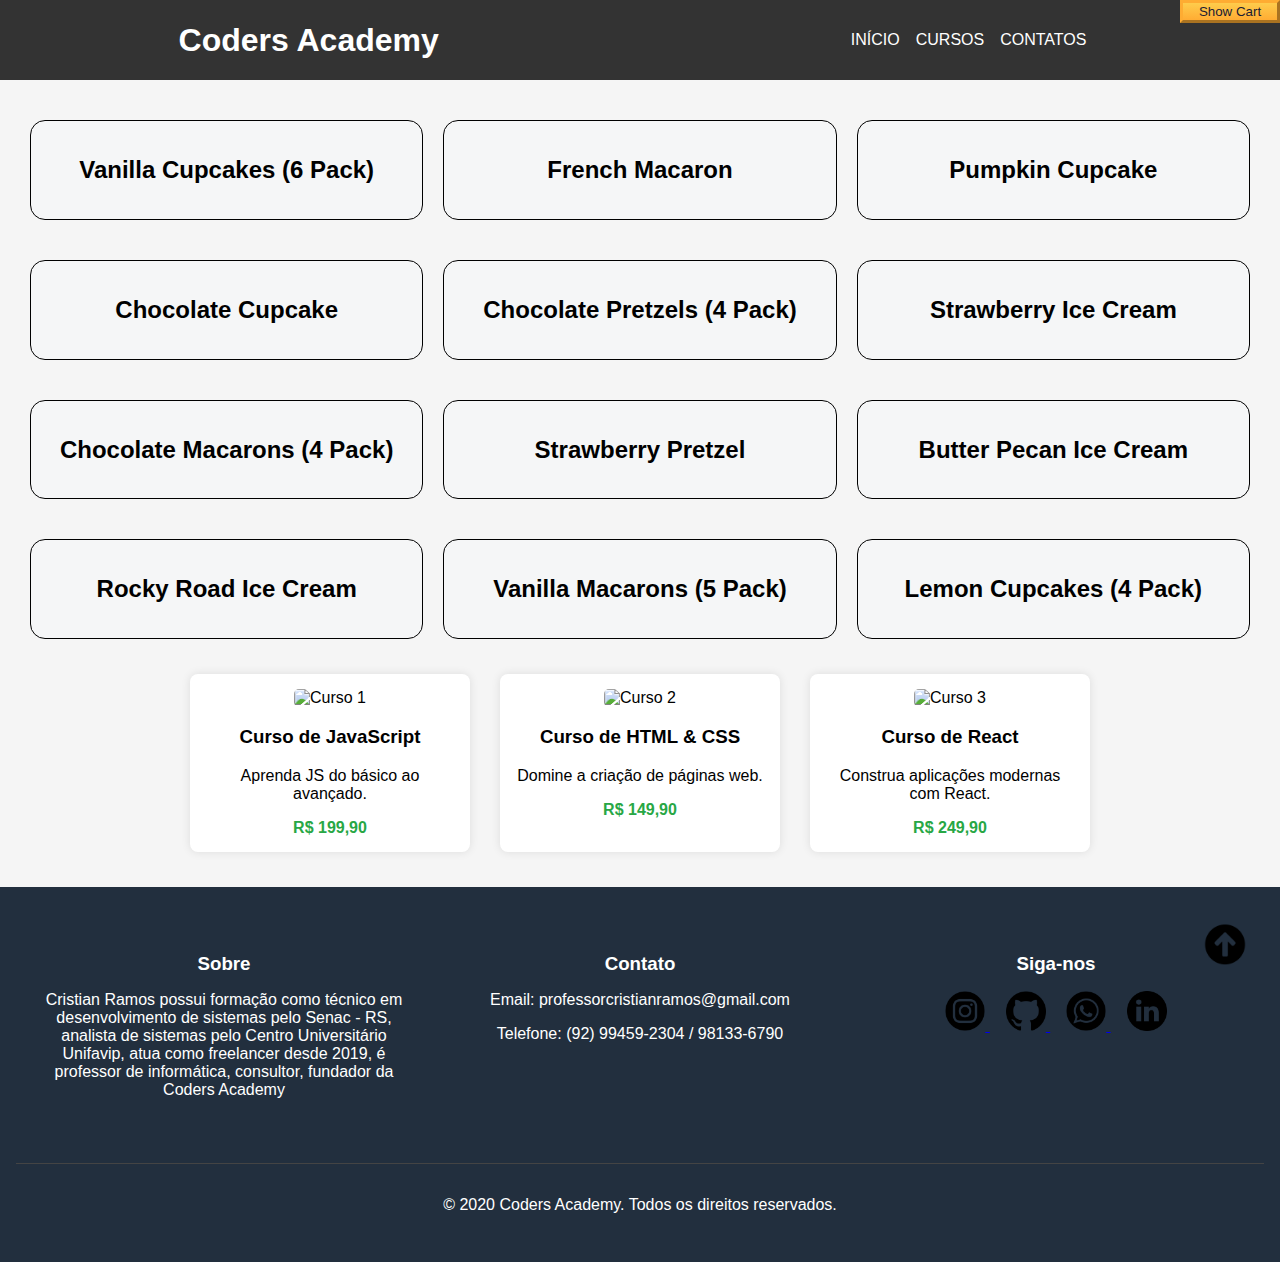
==== index.html @ 31d10f75 "primeiro commit da plataforma de cursos" ====
<!DOCTYPE html>
<html lang="pt-BR">
<head>
    <meta charset="UTF-8">
    <meta name="viewport" content="width=device-width, initial-scale=1.0">
    <title>Plataforma de Cursos</title>
    <link rel="stylesheet" href="css/styles.css">
    <link rel="stylesheet" href="css/responsive.css">
</head>
<body>
    
        <header  id="topo">
            <h1 class="inline">Coders Academy</h1>
            <nav id="navbar"  class="navbar ">
                <ul class="nav-list inline">
                  <li><a href="index.html">Início</a></li>
                  <li><a href="pages/backend.html">Cursos</a></li>
                  <li><a href="pages/test.html">Contatos</a></li>
                </ul>
              </nav>
            </div>
              <div class="menuMobile" id="openBtn">
                <div class="line"></div>
                <div class="line"></div>
                <div class="line"></div>
              </div>
        </header>
    
        <nav  class="sidebar" id="sidebar">
            <button id="close-btn">X</button>
            <ul>
                <li><a href="index.html">Início</a></li>
                <li><a href="pages/backend.html">Cursos</a></li>
                <li><a href="pages/test.html">Contatos</a></li>
            </ul>
          </nav>
    
    <main class="course-gallery">
      <!-- CARRINHO-->
      <button id="cart-btn" type="button" class="btn">
        <span id="show-hide-cart">Show</span> Cart
      </button>
      <div id="cart-container">
        <button class="btn" id="clear-cart-btn">Clear Cart</button>
        <div id="products-container"></div>
        <p>Total number of items: <span id="total-items">0</span></p>
        <p>Subtotal: <span id="subtotal">$0</span></p>
        <p>Taxes: <span id="taxes">$0</span></p>
        <p>Total: <span id="total">$0</span></p>
      </div>
      

      <!-- CARRINHO-->

       <!--PRODUTOS-->
      <div id="dessert-card-container"></div>

        <div class="course-card">
            <img src="curso1.jpg" alt="Curso 1">
            <h3>Curso de JavaScript</h3>
            <p>Aprenda JS do básico ao avançado.</p>
            <span class="price">R$ 199,90</span>
        </div>
        <div class="course-card">
            <img src="curso2.jpg" alt="Curso 2">
            <h3>Curso de HTML & CSS</h3>
            <p>Domine a criação de páginas web.</p>
            <span class="price">R$ 149,90</span>
        </div>
        <div class="course-card">
            <img src="curso3.jpg" alt="Curso 3">
            <h3>Curso de React</h3>
            <p>Construa aplicações modernas com React.</p>
            <span class="price">R$ 249,90</span>
        </div>
    </main>
    <footer>
        <div class="footer-container">
          <div class="footer-about">
            <h3>Sobre</h3>
            <p>
              Cristian Ramos possui formação como técnico em desenvolvimento de
              sistemas pelo Senac - RS, analista de sistemas pelo Centro Universitário
              Unifavip, atua como freelancer desde 2019, é professor de informática,
              consultor, fundador da Coders Academy
            </p>
          </div>
          <div class="footer-contact">
            <h3>Contato</h3>
            <p>Email: professorcristianramos@gmail.com</p>
            <p>Telefone: (92) 99459-2304 / 98133-6790</p>
          </div>
          <div class="footer-social">
            <h3>Siga-nos</h3>
            <a href="https://www.instagram.com/coders.cademy/">
              <img
                alt="Instagram"
                src="img/instagram.png"
              />
            </a>
            <a href="https://www.instagram.com/coders.cademy/">
              <img
                alt="github"
                src="img/github.png"
              />
            </a>
            <a href="https://wa.me/5592981336790?text=">
              <img
                alt="whatsapp"
                src="img/whatsapp1.png"
              />
            </a>
            <a href="https://www.linkedin.com/in/cristianrds/">
              <img
                alt="LinkedIn"
                src="img/linkedin.png"
              />
            </a>
          </div>
          <div class="box-btnTopo">
            <a href="#topo">
              <img
                alt="de_volta_ao_topo"
                src="img/de-volta-ao-topo.png"
                class="btnTopo"
              />
            </a>
          </div>
        </div>
        <div class="footer-bottom">
          <p>© 2020 Coders Academy. Todos os direitos reservados.</p>
        </div>
        
      </footer>
    <script src="js/script.js"></script>
</body>
</html>
---- css/styles.css ----
:root {
  --dark-grey: #1b1b32;
  --light-grey: #f5f6f7;
  --black: #000;
  --white: #fff;
  --grey: #3b3b4f;
  --golden-yellow: #fecc4c;
  --yellow: #ffcc4c;
  --gold: #feac32;
  --orange: #ffac33;
  --dark-orange: #f89808;
}

body {
    font-family: Arial, sans-serif;
    margin: 0;
    padding: 0;
    background: #f5f5f5;
}

.inline
{
    display: inline;
}
header{
    background: #333;
    color: white;
    display: flex;
    justify-content: space-around;
    align-items: center;
}

.line {
    background-color: white;
    height:7px;
    width: 50px;
    padding: 1px;
    margin: 4px 0;
    border-radius: 3px;
    text-decoration: none;
  }

  /*************CARRINHO*******************/
  .title {
    color: var(--light-grey);
    text-align: center;
    margin: 25px 0;
  }
  
  #dessert-card-container {
    display: flex;
    flex-direction: column;
    flex-wrap: wrap;
    align-items: center;
  }
  
  .dessert-card {
    background-color: var(--light-grey);
    padding: 15px;
    text-align: center;
    border-radius: 15px;
    margin: 20px 10px;
    border: 1px solid black;
  }
  
  .dessert-price {
    font-size: 1.2rem;
  }
  
  .btn {
    display: block;
    cursor: pointer;
    width: 100px;
    color: var(--dark-grey);
    background-color: var(--gold);
    background-image: linear-gradient(var(--golden-yellow), var(--orange));
    border-color: var(--gold);
    border-width: 3px;
  }
  
  .btn:hover {
    background-image: linear-gradient(var(--yellow), var(--dark-orange));
  }
  
  #cart-btn {
    position: absolute;
    top: 0;
    right: 0;
  }
  
  .add-to-cart-btn {
    margin: 30px auto 10px;
  }
  
  #cart-container {
    display: none;
    position: absolute;
    top: 60px;
    right: 0;
    background-color: var(--light-grey);
    width: 200px;
    height: 400px;
    border: 8px double var(--black);
    border-radius: 15px;
    text-align: center;
    font-size: 1.2rem;
    overflow-y: scroll;
  }
  
  .product {
    margin: 25px 0;
  }
  
  .product-count {
    display: inline-block;
    margin-right: 10px;
  }
  
  .product-category {
    margin: 10px 0;
  }
  
  @media (min-width: 768px) {
    #dessert-card-container {
      flex-direction: row;
    }
  
    .dessert-card {
      flex: 1 0 21%;
    }
  
    #cart-container {
      width: 300px;
    }
  }

/***************************/
  .nav-list {
    list-style: none;
    display: flex;
    gap: 1rem;
  }
  
  .nav-list li a {
    color: #fff;
    text-decoration: none;
    text-transform: uppercase;
  }
  .nav-list li a:hover {
    color:#00A8FF;
    text-decoration: none;
    background-color:#eaf3fa;
    padding: 10px;
    border-radius: 5px;
    box-sizing: border-box;
  }
  #close-btn{
    position:relative;
    top: 0;
    left: 120px;
    height: 50px;
    width: 50px;
    border-radius:50px;
  }
  .menuMobile{
    display: none;
    cursor: pointer;
  }


/***************************/
.navbar {
    background: #333;
    color: white;
    padding: 15px;
    display: flex;
    align-items: center;
}


.sidebar {
    position: fixed;
    left: -3000px;
    top: 0;
    width: 200px;
    height: 100%;
    background: #222;
    padding: 20px;
    transition: left 0.3s ease;
}

.sidebar.show {
    left: 0;
}

.sidebar ul {
    list-style: none;
    padding: 0;
}

.sidebar ul li {
    margin: 20px 0;
}

.sidebar ul li a {
    color: white;
    text-decoration: none;
}

.course-gallery {
    display: flex;
    flex-wrap: wrap;
    justify-content: center;
    padding: 20px;
}

.course-card {
    background: white;
    margin: 15px;
    padding: 15px;
    border-radius: 8px;
    box-shadow: 0 0 10px rgba(0, 0, 0, 0.1);
    text-align: center;
    width: 250px;
}

.course-card img {
    max-width: 100%;
    border-radius: 5px;
}

.price {
    font-weight: bold;
    color: #28a745;
}

footer {
  background-color: #222f3e;
  color: #fff;
  padding: 2rem 1rem;
  text-align: center;
}

.footer-container {
  display: flex;
  justify-content: space-between;
  flex-wrap: wrap;
}

.footer-about, .footer-contact, .footer-social {
  flex: 1;
  margin: 1rem;
}

.footer-about h3, .footer-contact h3, .footer-social h3 {
  margin-bottom: 1rem;
}

.footer-social a {
  margin: 0 0.5rem;
}

.footer-social img {
  width: 40px;
  height: 40px;
}

.footer-bottom {
  margin-top: 2rem;
  border-top: 1px solid #444;
  padding-top: 1rem;
}
.box-btnTopo{
  max-width: 50px;
  height: auto;
  position: absolute;
  right: 30px;
  }
  .btnTopo{
    max-width: 100%;
  height: auto;
  cursor: pointer; 
  }
  
  
  .btn:link,
  .btn:visited {
    text-transform: uppercase;
    text-decoration: none;
    padding: 15px 40px;
    display: inline-block;
    border-radius: 100px;
    transition: all .2s;
  }
  
  .btn:hover {
    transform: translateY(-3px);
    box-shadow: 0 10px 20px rgba(0, 0, 0, 0.2);
  }
  
  .btn:active {
    transform: translateY(-1px);
    box-shadow: 0 5px 10px rgba(0, 0, 0, 0.2);
  }
  
  .btn-white {
    background-color:#F87C49;
    color: #ffffff;
    position: relative;
  }
  
  .btn::after {
    content: "";
    display: inline-block;
    height: 100%;
    width: 100%;
    border-radius: 100px;
    position: absolute;
    top: 0;
    left: 0;
    z-index: -1;
    transition: all .4s;
  }
  
  .btn-white::after {
    background-color: #fff;
  }
  
  .btn:hover::after {
    transform: scaleX(1.4) scaleY(1.6);
    opacity: 0;
  }
  
  .btn-animated {
    animation: moveInBottom 50s ease-out infinite;
    animation-fill-mode: backwards;
  }
---- css/responsive.css ----
/* Smartphones (até 360px) */
@media (max-width: 360px) {
    /* estilos para smartphones Adroid */
    .header{
        display: flex;
        justify-content: space-around;
        align-items: center;
        background-color: #0669b8;
        color: white;
        text-transform: uppercase;
        font-size:large;
        height: 100px;
      }
    .navbar{
        display: none;
    }
    .nav-list{
        display: none;
    }
    .menuMobile{
        display: block;
    }
    .box-banner{
        flex-direction: column;
    }
    .box-titulo{
        margin-top: 50px;
    }
    .frontEnd{
        flex-direction: column;
    }
    .item-card{
        flex-direction: column;
    }
    .card-texto{
        max-width: 100%;
    }
  }
@media (max-width: 480px) {
    /* estilos para smartphones */
    .header{
        display: flex;
        justify-content: space-around;
        align-items: center;
        background-color: #0669b8;
        color: white;
        text-transform: uppercase;
        font-size:large;
        height: 100px;
      }
    
    .navbar{
        display: none;
    }
    .nav-list{
        display: none;
    }
    .menuMobile{
        display: block;
    }
    .box-banner{
        flex-direction: column;
    }
    .box-titulo{
        margin-top: 50px;
    }
    .frontEnd{
        flex-direction: column;
    }
    .item-card{
        flex-direction: column;
    }
    .card-texto{
        max-width: 100%;
    }
  }
  
  /* Tablets (481px a 768px) */
  @media (min-width: 481px) and (max-width: 768px) {
    /* estilos para tablets */
    .header{
        display: flex;
        justify-content: space-around;
        align-items: center;
        background-color: #0669b8;
        color: white;
        text-transform: uppercase;
        font-size:large;
        height: 100px;
      }
    .navbar{
        display: none;
    }
    .nav-list{
        display: none;
    }

    .menuMobile{
        display: block;
    }

    .box-banner{
        flex-direction: column;
    }
    .box-titulo{
        margin-top: 50px;
    }
    .frontEnd{
        flex-direction: column;
    }
    .item-card{
        flex-direction: column;
    }
    .card-texto{
        max-width: 100%;
    }
  }
  
  /* Laptops (769px a 1024px) */
  @media (min-width: 769px) and (max-width: 1024px) {
    /* estilos para laptops */
  }
  
  /* Desktops (1025px a 1200px) */
  @media (min-width: 1025px) and (max-width: 1200px) {
    /* estilos para desktops */
  }
  
  /* Monitores grandes (1201px e acima) */
  @media (min-width: 1201px) {
    /* estilos para monitores grandes */
  }
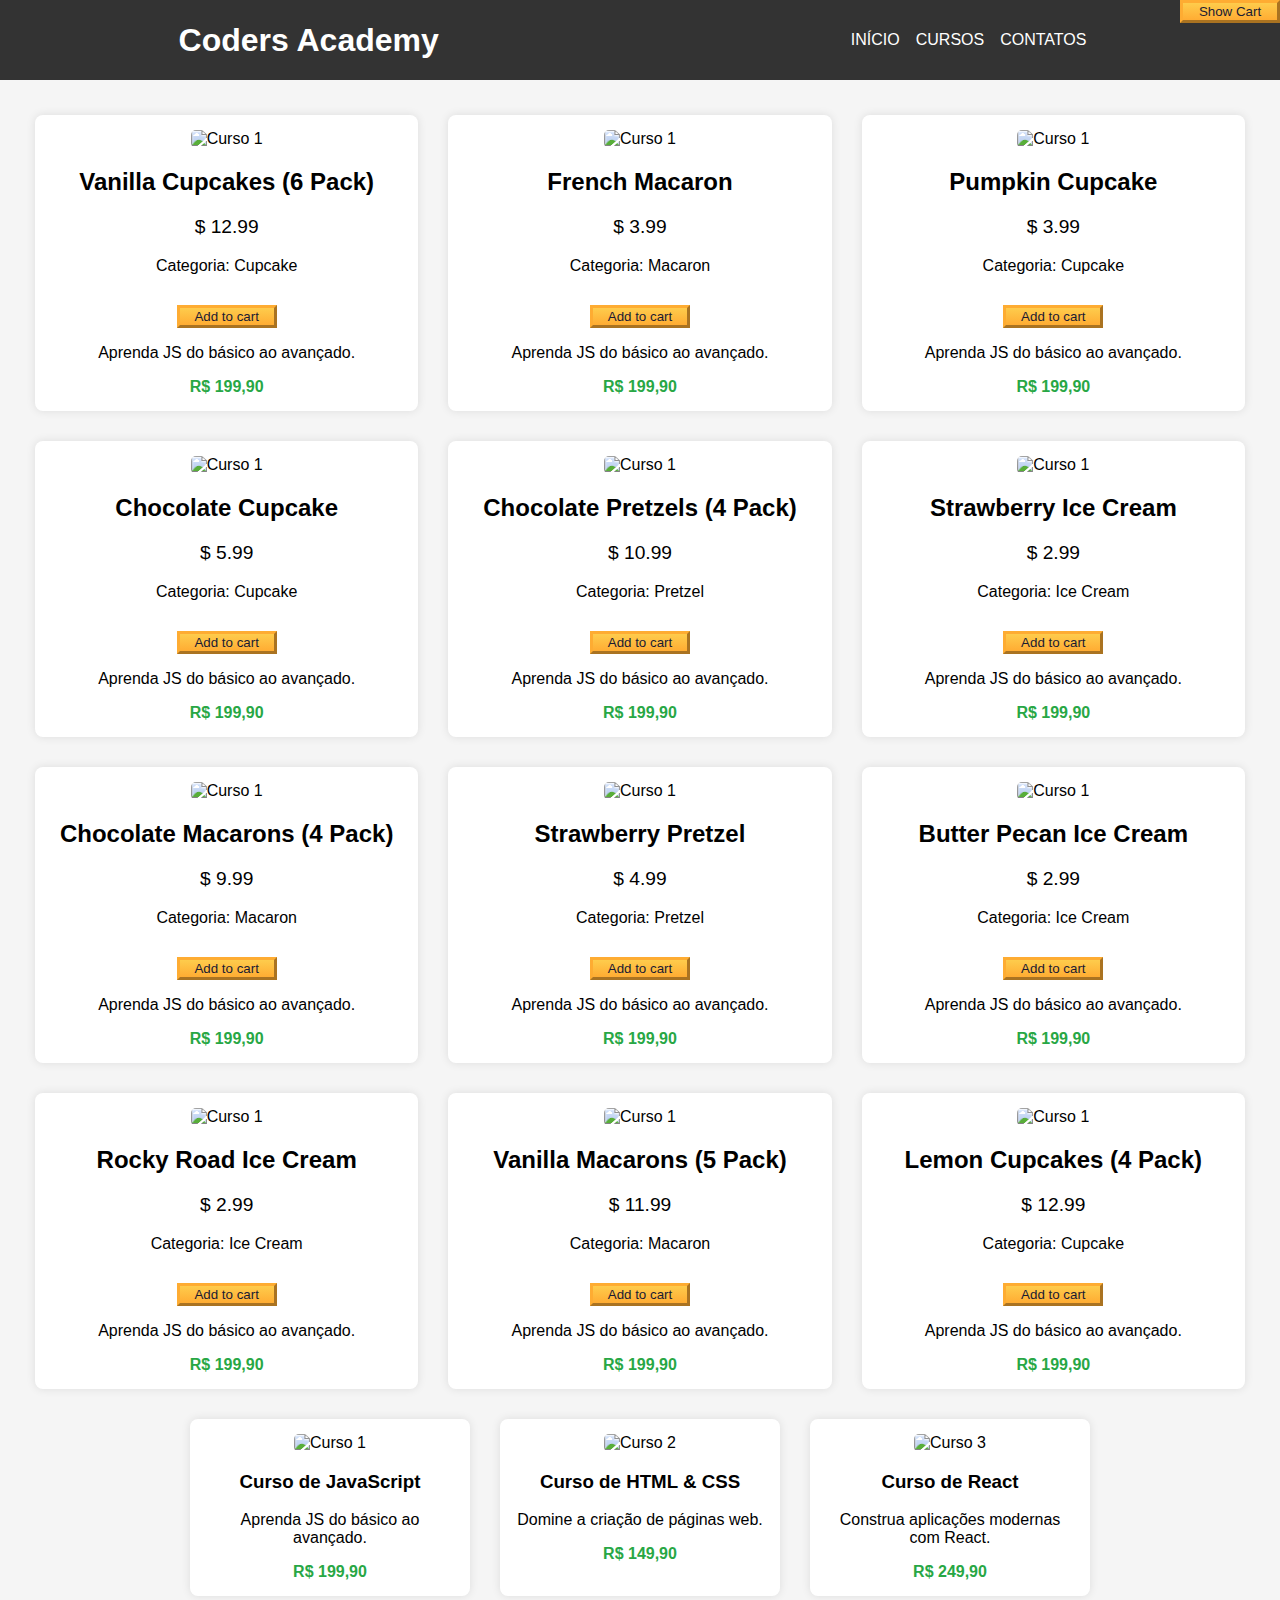
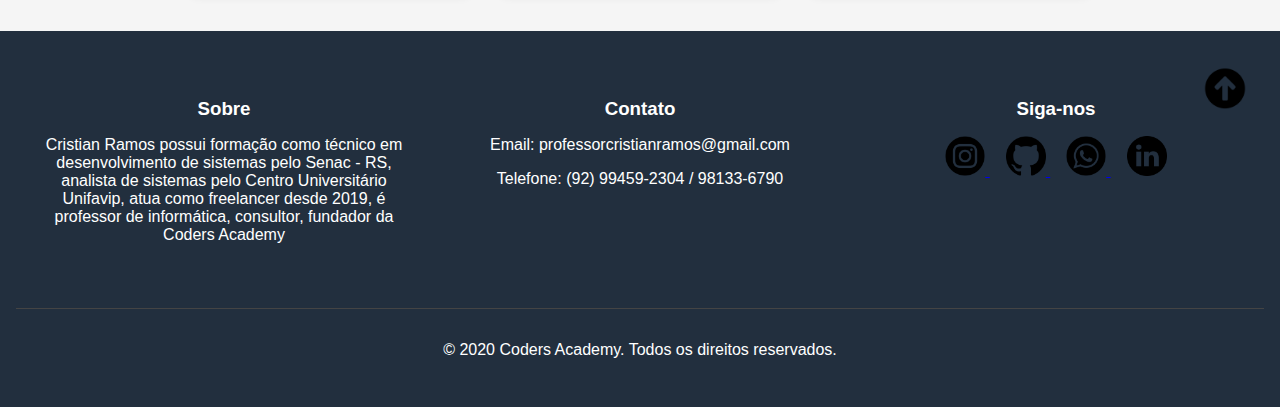
==== commit 2cee3873: "implementação do carrinho" ====
--- a/index.html
+++ b/index.html
@@ -53,6 +53,7 @@
       <!-- CARRINHO-->
 
        <!--PRODUTOS-->
+       
       <div id="dessert-card-container"></div>
 
         <div class="course-card">
--- a/css/styles.css
+++ b/css/styles.css
@@ -60,7 +60,6 @@
     text-align: center;
     border-radius: 15px;
     margin: 20px 10px;
-    border: 1px solid black;
   }
   
   .dessert-price {
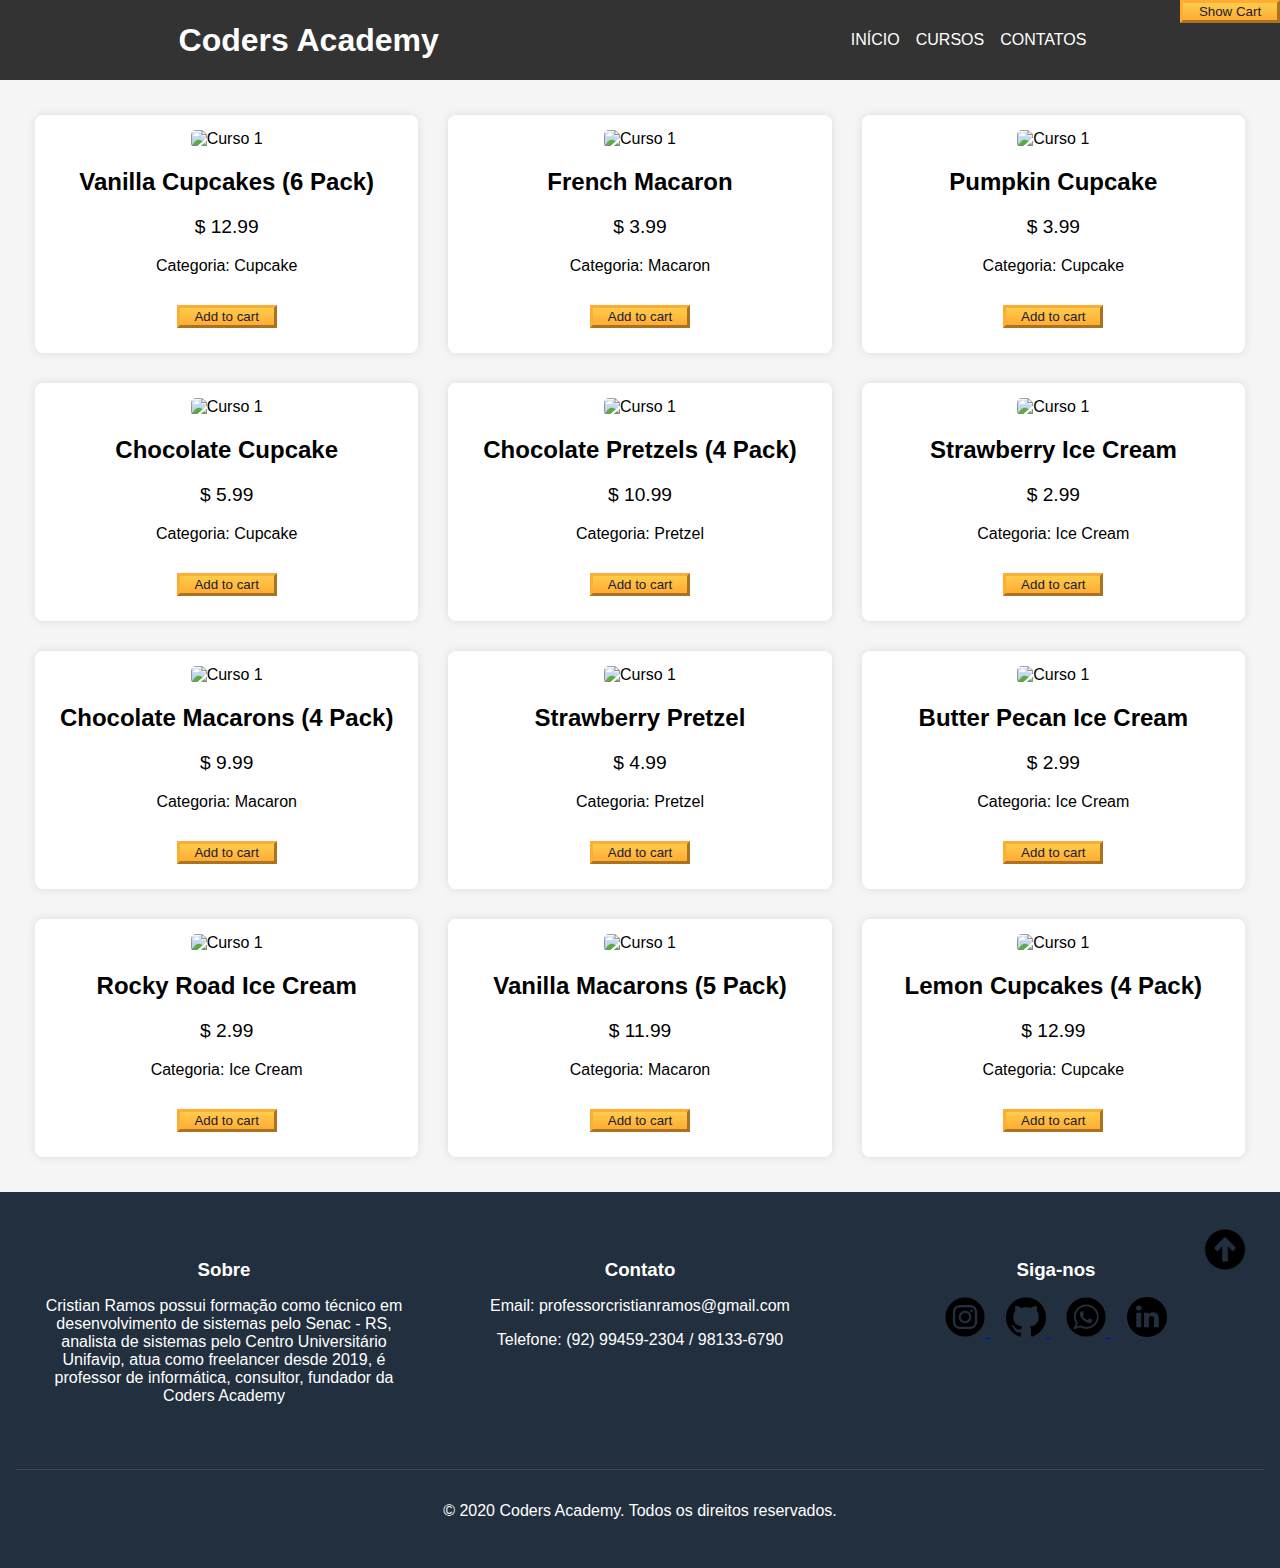
==== commit 84a65c3f: "ajuste na descricao do card" ====
--- a/index.html
+++ b/index.html
@@ -49,6 +49,9 @@
         <p>Total: <span id="total">$0</span></p>
       </div>
       
+      
+        
+      
 
       <!-- CARRINHO-->
 
@@ -56,7 +59,8 @@
        
       <div id="dessert-card-container"></div>
 
-        <div class="course-card">
+      <!--
+       <div class="course-card">
             <img src="curso1.jpg" alt="Curso 1">
             <h3>Curso de JavaScript</h3>
             <p>Aprenda JS do básico ao avançado.</p>
@@ -74,6 +78,10 @@
             <p>Construa aplicações modernas com React.</p>
             <span class="price">R$ 249,90</span>
         </div>
+
+
+      -->
+       
     </main>
     <footer>
         <div class="footer-container">
